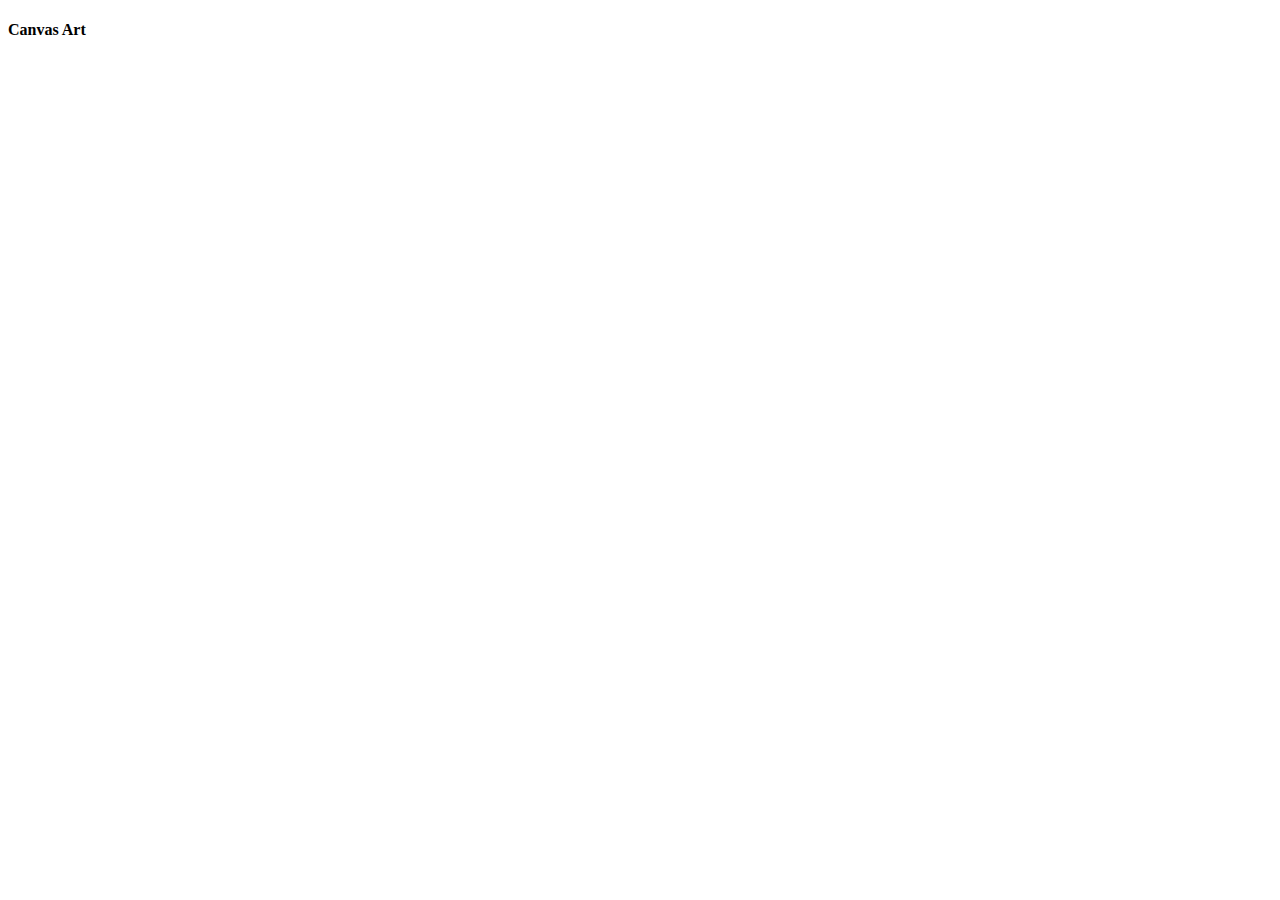
==== canvas.html @ 74de6881 "css & js files linked in template" ====
<!DOCTYPE html>
<html lang="en">
<head>
    <meta charset="UTF-8">
    <meta http-equiv="X-UA-Compatible" content="IE=edge">
    <meta name="viewport" content="width=device-width, initial-scale=1.0">
    <link rel="stylesheet" href="./canvas.css">
    <title>Canvas Art</title>
</head>
<body>
    <h4>Canvas Art</h4>
</body>

<script src="./main.js"></script>

</html>
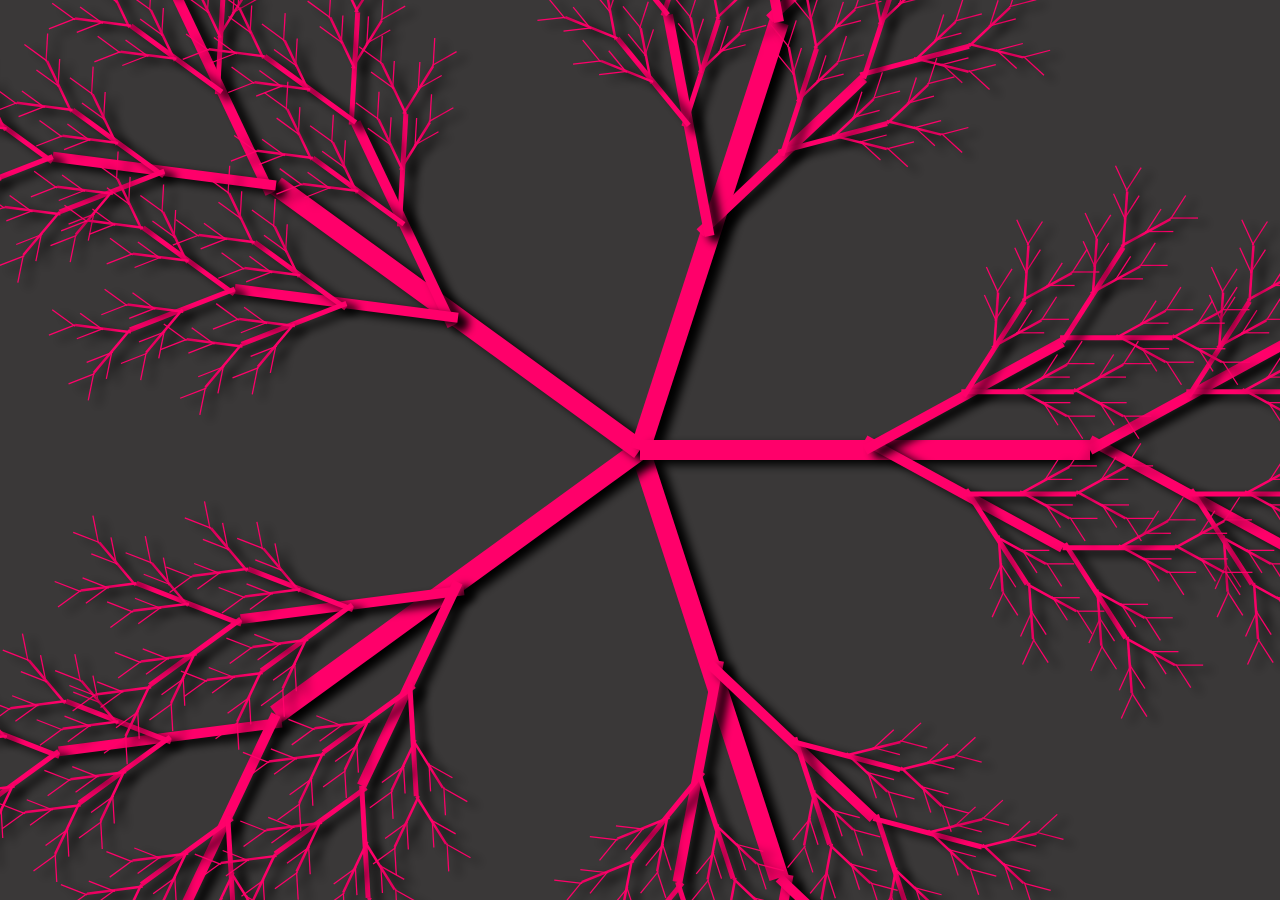
==== commit 29941e37: "automatic color changing  added in effect settings" ====
--- a/canvas.html
+++ b/canvas.html
@@ -8,9 +8,11 @@
     <title>Canvas Art</title>
 </head>
 <body>
-    <h4>Canvas Art</h4>
+    <canvas id="canvas1"></canvas>
 </body>
 
-<script src="./main.js"></script>
+<script src="./star_shape.js"></script>
+<script src="./fractal_branch.js"></script>
+<script src="./draw_fractal.js"></script>
 
 </html>--- a/canvas.css
+++ b/canvas.css
@@ -0,0 +1,13 @@
+* {
+  margin: 0;
+  padding: 0;
+  box-sizing: border-box;
+}
+
+#canvas1 {
+  background: rgb(58, 56, 56);
+  position: absolute;
+  left: 50%;
+  top: 50%;
+  transform: translate(-50%, -50%);
+}
